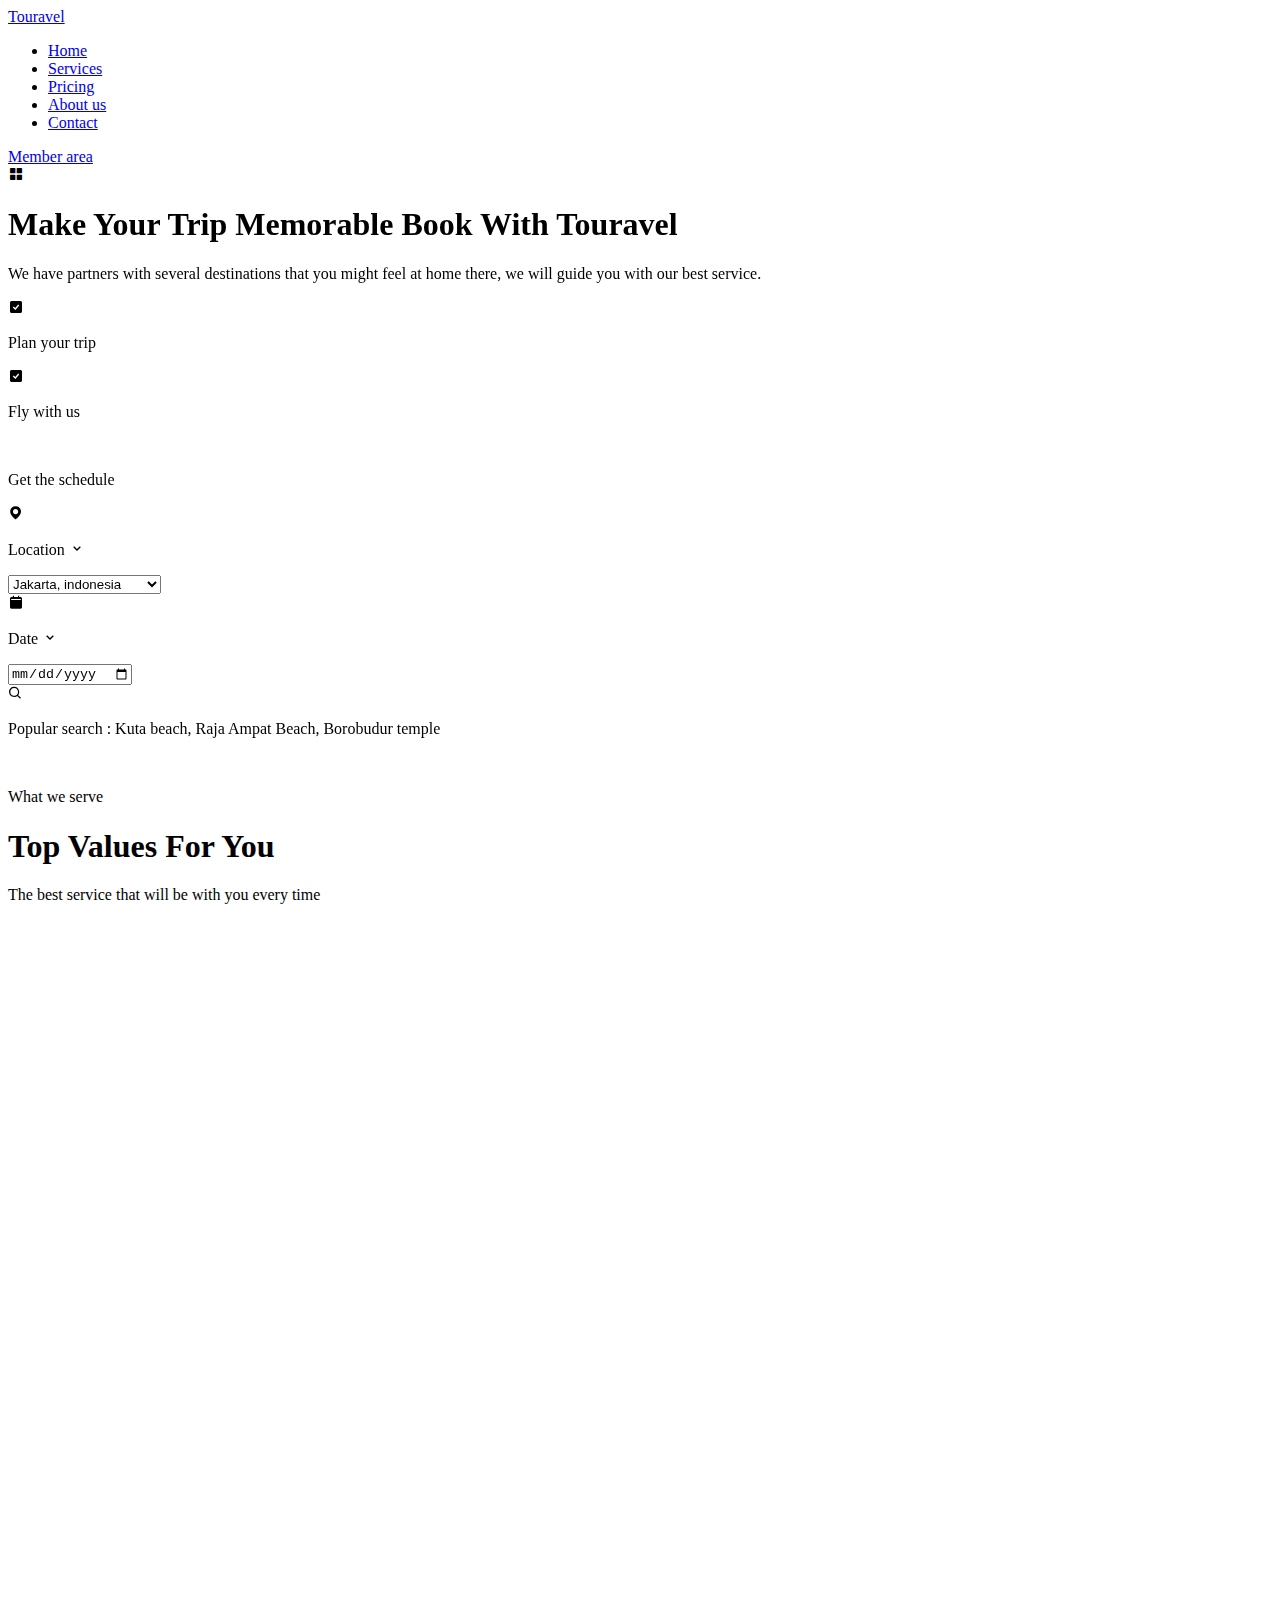
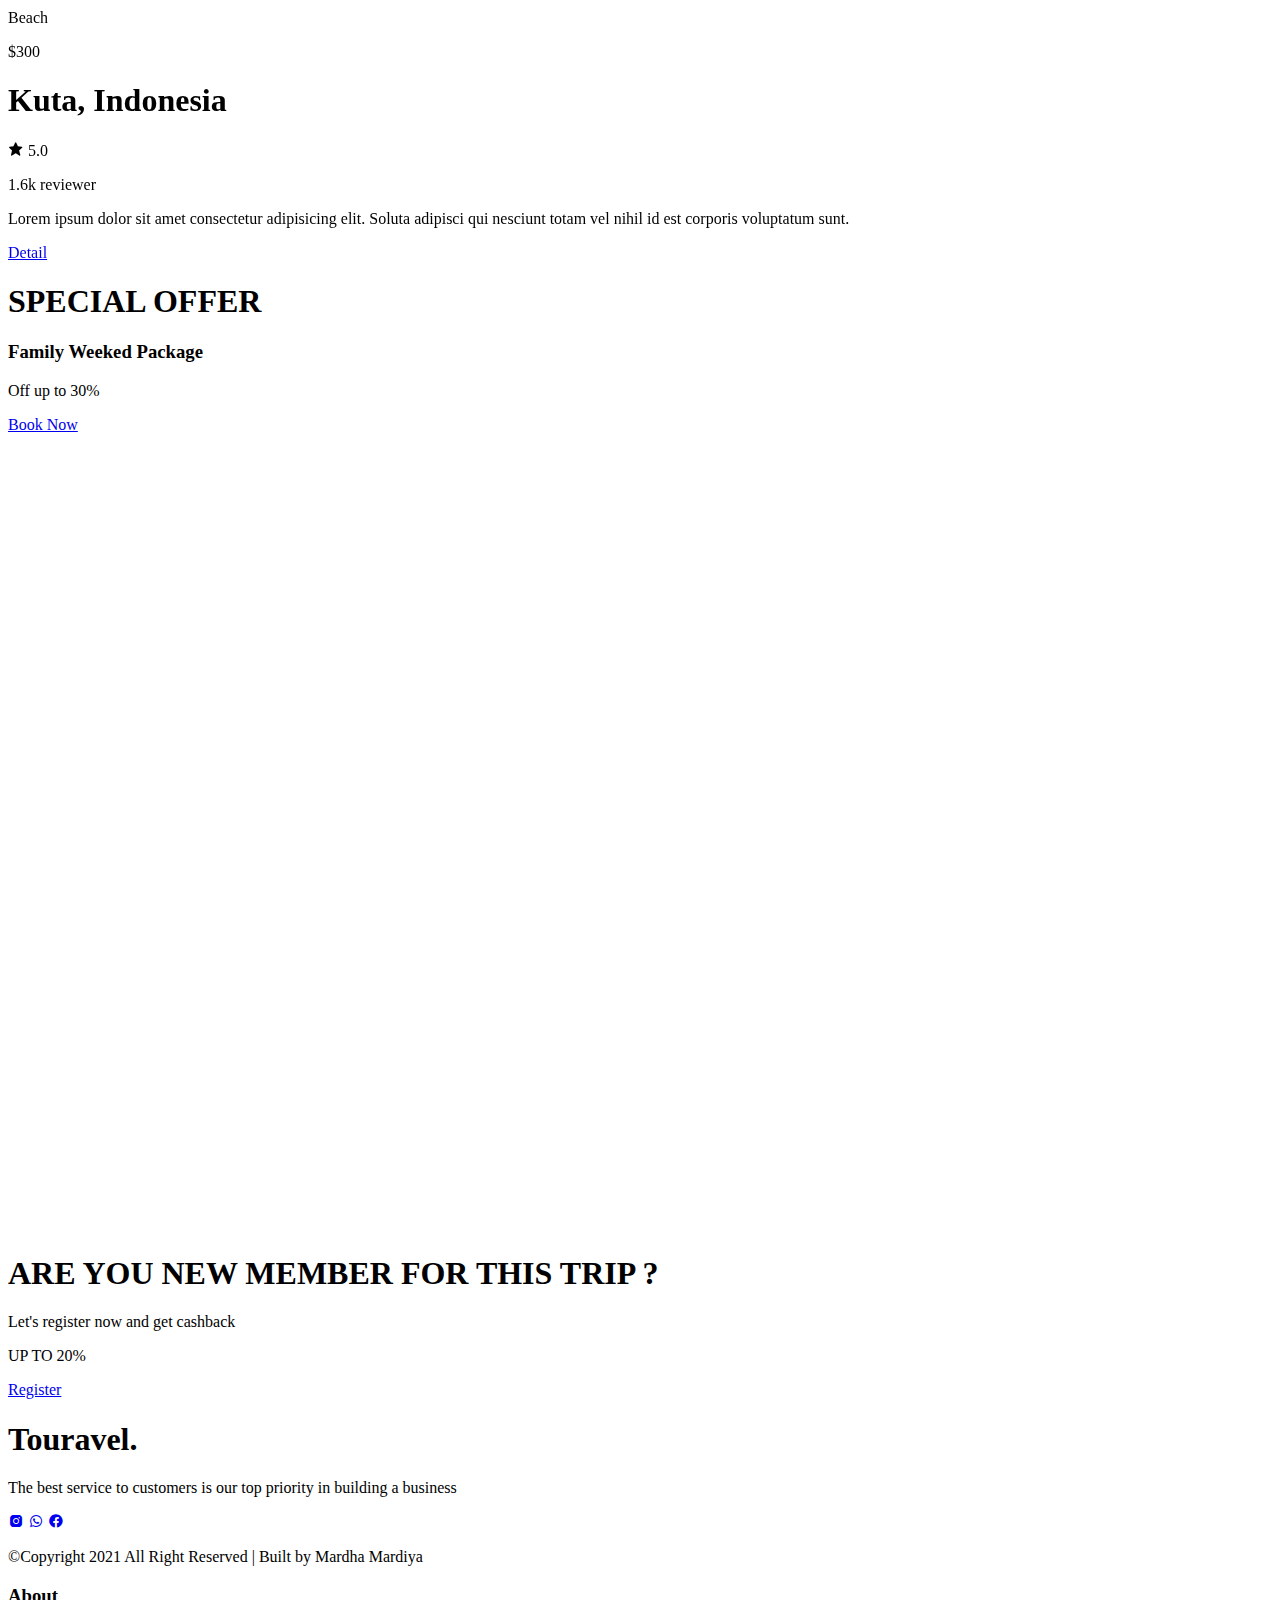
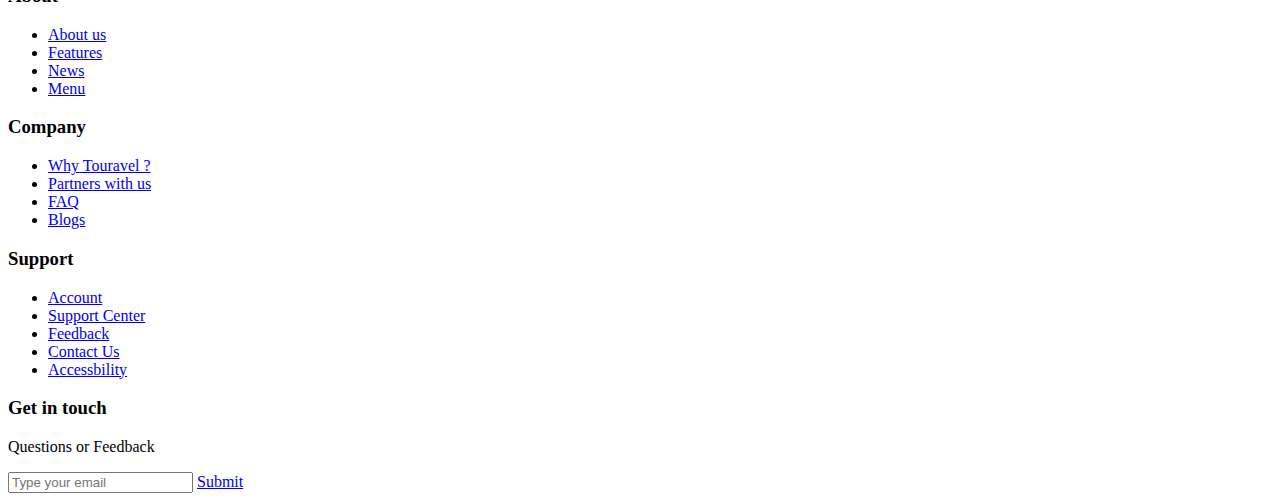
==== index.html @ 9b85c625 "Add files via upload" ====
<!DOCTYPE html>
<html lang="en">

<head>
    <meta charset="UTF-8">
    <meta http-equiv="X-UA-Compatible" content="IE=edge">
    <meta name="viewport" content="width=device-width, initial-scale=1.0">
    <link rel="stylesheet" href="assets/css/style.css">
    <link href='https://unpkg.com/boxicons@2.0.9/css/boxicons.min.css' rel='stylesheet'>
    <!-- Link Swiper's CSS -->
    <link rel="stylesheet" href="https://unpkg.com/swiper/swiper-bundle.min.css" />

    <!-- AOS -->
    <link rel="stylesheet" href="https://unpkg.com/aos@next/dist/aos.css" />

    <title>Travel- Slicing</title>
</head>

<body>
    <header>
        <nav class="navbar">
            <div class="container nav-wrapper">
                <a href="#" class="logo">Tour<span>avel</span></a>
                <div class="menu-wrapper">
                    <ul class="menu">
                        <li class="menu-item"><a href="#" class="menu-link active">Home</a></li>
                        <li class="menu-item"><a href="#services" class="menu-link">Services</a></li>
                        <li class="menu-item"><a href="#produk" class="menu-link">Pricing</a></li>
                        <li class="menu-item"><a href="#about" class="menu-link">About us</a></li>
                        <li class="menu-item"><a href="#contact" class="menu-link">Contact</a></li>
                    </ul>
                    <a href="#member" class="btn-member">Member area</a>
                </div>
                <div class="menu-toggle bx bxs-grid-alt">
                </div>
            </div>
        </nav>

        <section class="home" id="home">
            <div id="home">
            <div class="container home-wrapper">
                <div class="content-left" data-aos="fade-right">
                    <h1 class="heading">Make Your Trip Memorable Book With Tour<span>avel</span></h1>
                    <p class="subheading">We have partners with several destinations that you
                        might feel at home there, we will guide you with our best service.</p>
                    <div class="box-wrapper">
                        <div class="box">
                            <i class='bx bxs-check-square'></i>
                            <p>Plan your trip</p>
                        </div>
                        <div class="box">
                            <i class='bx bxs-check-square'></i>
                            <p>Fly with us</p>
                        </div>
                    </div>
                    <div class="form-panel">
                        <img src="assets/img/form.png" alt="">
                        <div class="title-form">
                            <p>Get the schedule</p>
                        </div>
                        <div class="form-location">
                            <i class='bx bxs-map loc'></i>
                            <div class="location">
                                <p>Location <i class='bx bx-chevron-down'></i></p>
                                <select>
                                    <option value="">Jakarta, indonesia</option>
                                    <option value="">Bali, indonesia</option>
                                    <option value="">Yogyakarta, indonesia</option>
                                </select>
                            </div>
                        </div>
                        <div class="form-date">
                            <i class='bx bxs-calendar-alt cal'></i>
                            <div class="date">
                                <p>Date <i class='bx bx-chevron-down'></i></p>
                                <input type="date">
                            </div>
                        </div>
                        <div class="btn-search">
                            <i class='bx bx-search'></i>
                        </div>
                    </div>
                    <p class="sugestion">Popular search : Kuta beach, Raja Ampat Beach, Borobudur temple</p>
                </div>
                <div class="content-right" data-aos="fade-left">
                    <div class="img-wrapper">
                        <img src="assets/img/hero-tavel.png" alt="">
                    </div>
                </div>
                </div>

            </div>
        </section>
    </header>

    <!-- Service Start -->
    <section class="service">
        <div id="services">
        <div class="container service-wrapper">
            <div class="row1">
                <p class="label-service">What we serve</p>
                <h1 class="heading-service">Top Values For You</h1>
                <p class="subheading-service">The best service that will be with you every time</p>
            </div>
            <div class="row2" data-aos="fade-up">
                <div class="box-service">
                    <i class='bx bx-globe'></i>
                    <h3>Lot of Choises</h3>
                    <p>Total of more than 450 destinations
                        in various countries in the world
                        become partners with us</p>

                    <div class="btn-learn">
                        <a href="#">Learn More</a>
                    </div>
                </div>
                <div class="box-service">
                    <i class='bx bxs-notepad'></i>
                    <h3>Tour Guide</h3>
                    <p>There are 3 guides for each
                        destination in the place you visit</p>

                    <div class="btn-learn">
                        <a href="#">Learn More</a>
                    </div>
                </div>
                <div class="box-service">
                    <i class='bx bxs-cart-add'></i>
                    <h3>Easy Booking</h3>
                    <p>We provide all services online
                        which can be accessed easily
                        through our website</p>

                    <div class="btn-learn">
                        <a href="#">Learn More</a>
                    </div>
                </div>
                <div class="box-service">
                    <i class='bx bxs-hotel'></i>
                    <h3>Luxury Hotel</h3>
                    <p>We also provide lodging near the
                        destination where you are visiting.</p>

                    <div class="btn-learn">
                        <a href="#">Learn More</a>
                    </div>
                </div>
            </div>
        </div>
        </div>
    </section>
    <!-- Service End -->

    <!-- Produk start -->
    <section class="produk">
        <div id="produk">
            <div class="container produk-wrapper">
                <div class="row1">
                    <div class="title-produk" data-aos="fade-right">
                        <p class="label-produk">TOP DESTINATION</p>
                        <h1 class="heading-produk">Explore Top Destination</h1>
                    </div>
                    <div class="toggle-slider" data-aos="fade-left">
                        <i class='bx bxs-chevron-left-circle'></i>
                        <i class='bx bxs-chevron-right-circle'></i>
                    </div>
                </div>
                <div class="row2">
                    <!-- Swiper -->
                    <div class="swiper mySwiper">
                        <div class="swiper-wrapper">
                            <div class="swiper-slide card-produk">
                                <img src="assets/img/produk.png" alt="">
                                <div class="detail-produk">
                                    <div class="kategori">
                                        <p class="label-kategori">Beach</p>

                                        <p class="price">$300</p>
                                    </div>
                                    <div class="title-card">
                                        <h1>Kuta, Indonesia</h1>
                                    </div>
                                    <div class="review">
                                        <div class="star">
                                            <i class='bx bxs-star'></i> 5.0
                                        </div>
                                        <p>1.6k reviewer</p>
                                    </div>
                                    <div class="body-card">
                                        <p>Lorem ipsum dolor sit amet consectetur adipisicing elit. Soluta adipisci qui
                                            nesciunt
                                            totam
                                            vel nihil id est corporis voluptatum sunt.</p>
                                    </div>
                                    <div class="btn-produk">
                                        <a href="#">Detail</a>
                                    </div>
                                </div>
                            </div>
                            <div class="swiper-slide card-produk">
                                <img src="assets/img/produk2.png" alt="">
                                <div class="detail-produk">
                                    <div class="kategori">
                                        <p class="label-kategori">Beach</p>

                                        <p class="price">$450</p>
                                    </div>
                                    <div class="title-card">
                                        <h1>Bangkok, Thailand</h1>
                                    </div>
                                    <div class="review">
                                        <div class="star">
                                            <i class='bx bxs-star'></i> 5.0
                                        </div>
                                        <p>1.9k reviewer</p>
                                    </div>
                                    <div class="body-card">
                                        <p>Lorem ipsum dolor sit amet consectetur adipisicing elit. Soluta adipisci qui
                                            nesciunt
                                            totam
                                            vel nihil id est corporis voluptatum sunt.</p>
                                    </div>
                                    <div class="btn-produk">
                                        <a href="#">Detail</a>
                                    </div>
                                </div>
                            </div>
                            <div class="swiper-slide card-produk">
                                <img src="assets/img/produk3.png" alt="">
                                <div class="detail-produk">
                                    <div class="kategori">
                                        <p class="label-kategori">Beach</p>

                                        <p class="price">$250</p>
                                    </div>
                                    <div class="title-card">
                                        <h1>Yogyakarta, Indonesia</h1>
                                    </div>
                                    <div class="review">
                                        <div class="star">
                                            <i class='bx bxs-star'></i> 5.0
                                        </div>
                                        <p>2.5k reviewer</p>
                                    </div>
                                    <div class="body-card">
                                        <p>Lorem ipsum dolor sit amet consectetur adipisicing elit. Soluta adipisci qui
                                            nesciunt
                                            totam
                                            vel nihil id est corporis voluptatum sunt.</p>
                                    </div>
                                    <div class="btn-produk">
                                        <a href="#">Detail</a>
                                    </div>
                                </div>
                            </div>
                            <div class="swiper-slide card-produk">
                                <img src="assets/img/produk4.png" alt="">
                                <div class="detail-produk">
                                    <div class="kategori">
                                        <p class="label-kategori">Beach</p>

                                        <p class="price">$500</p>
                                    </div>
                                    <div class="title-card">
                                        <h1>Jerman, Swiss</h1>
                                    </div>
                                    <div class="review">
                                        <div class="star">
                                            <i class='bx bxs-star'></i> 5.0
                                        </div>
                                        <p>3.2k reviewer</p>
                                    </div>
                                    <div class="body-card">
                                        <p>Lorem ipsum dolor sit amet consectetur adipisicing elit. Soluta adipisci qui
                                            nesciunt
                                            totam
                                            vel nihil id est corporis voluptatum sunt.</p>
                                    </div>
                                    <div class="btn-produk">
                                        <a href="#">Detail</a>
                                    </div>
                                </div>
                            </div>
                            <div class="swiper-slide card-produk">
                                <img src="assets/img/produk5.png" alt="">
                                <div class="detail-produk">
                                    <div class="kategori">
                                        <p class="label-kategori">Beach</p>

                                        <p class="price">$650</p>
                                    </div>
                                    <div class="title-card">
                                        <h1>Capadocia, Turkey</h1>
                                    </div>
                                    <div class="review">
                                        <div class="star">
                                            <i class='bx bxs-star'></i> 5.0
                                        </div>
                                        <p>5.4k reviewer</p>
                                    </div>
                                    <div class="body-card">
                                        <p>Lorem ipsum dolor sit amet consectetur adipisicing elit. Soluta adipisci qui
                                            nesciunt
                                            totam
                                            vel nihil id est corporis voluptatum sunt.</p>
                                    </div>
                                    <div class="btn-produk">
                                        <a href="#">Detail</a>
                                    </div>
                                </div>
                            </div>
                            <div class="swiper-slide card-produk">
                                <img src="assets/img/produk6.png" alt="">
                                <div class="detail-produk">
                                    <div class="kategori">
                                        <p class="label-kategori">Beach</p>

                                        <p class="price">$300</p>
                                    </div>
                                    <div class="title-card">
                                        <h1>Las Vegas, America</h1>
                                    </div>
                                    <div class="review">
                                        <div class="star">
                                            <i class='bx bxs-star'></i> 5.0
                                        </div>
                                        <p>3.9k reviewer</p>
                                    </div>
                                    <div class="body-card">
                                        <p>Lorem ipsum dolor sit amet consectetur adipisicing elit. Soluta adipisci qui
                                            nesciunt
                                            totam
                                            vel nihil id est corporis voluptatum sunt.</p>
                                    </div>
                                    <div class="btn-produk">
                                        <a href="#">Detail</a>
                                    </div>
                                </div>
                            </div>
                            <div class="swiper-slide card-produk">
                                <img src="assets/img/produk7.png" alt="">
                                <div class="detail-produk">
                                    <div class="kategori">
                                        <p class="label-kategori">Beach</p>

                                        <p class="price">$900</p>
                                    </div>
                                    <div class="title-card">
                                        <h1>Seoul, South korea</h1>
                                    </div>
                                    <div class="review">
                                        <div class="star">
                                            <i class='bx bxs-star'></i> 5.0
                                        </div>
                                        <p>8.6k reviewer</p>
                                    </div>
                                    <div class="body-card">
                                        <p>Lorem ipsum dolor sit amet consectetur adipisicing elit. Soluta adipisci qui
                                            nesciunt
                                            totam
                                            vel nihil id est corporis voluptatum sunt.</p>
                                    </div>
                                    <div class="btn-produk">
                                        <a href="#">Detail</a>
                                    </div>
                                </div>
                            </div>
                        </div>
                    </div>
                </div>
            </div>
        </div>
    </section>
    <!-- Produk end -->

    <div class="banner1 container">
        <div class="content">
            <h1 class="heading">SPECIAL OFFER</h1>
            <h3>Family Weeked Package</h3>
            <p>Off up to 30%</p>
        </div>
        <div class="btn-book">
            <a href="#">Book Now</a>
        </div>
    </div>

    <!-- Statistk start -->
    <section class="statistik">
        <div id="about">
            <div class="container statistik-wrapper">
                <div class="content-img" data-aos="fade-right">
                    <img src="assets/img/statistik.png" alt="">
                </div>
                <div class="content-statis" data-aos="fade-left">
                    <p class="label-statis">OUR PERFORMANCE</p>
                    <h1 class="heading-statis">Most people are satisfied
                        with our service</h1>
                    <p class="subheading-statis">We always provide the best service to customers,
                        we will direct you from ordering tickets to the journey</p>

                    <div class="angka-wrapper">
                        <div class="box-angka">
                            <h1>20</h1>
                            <p>Years
                                Experience</p>
                        </div>
                        <div class="box-angka">
                            <h1>300++</h1>
                            <p>Destination
                                Collaboration</p>
                        </div>
                        <div class="box-angka">
                            <h1>2k++</h1>
                            <p>Customers
                                Happy</p>
                        </div>
                    </div>
                </div>
            </div>
        </div>
    </section>
    <!-- statistik end -->

    <!-- TESTI START -->
    <section class="testi">
        <div class="container testi-wrapper">
            <div class="col-heading" data-aos="fade-right">
                <p class="label-testi">WHAT THEY SAID ?</p>
                <h1 class="heading-testi">What customers say
                    about their experience with us</h1>
                <p class="subheading-testi">They say what they feel, most of them say they are very satisfied,
                    especially satisfied because they are always guided and directed
                    to between destinations so that they are not confused, and
                    also the provision of comfortable lodging does not have
                    to pay a lot to get it all</p>
            </div>
            <div class="col-slider-testi" data-aos="fade-left">
                <!-- Swiper -->
                <div class="swiper mySwiperTesti">
                    <div class="swiper-wrapper">
                        <div class="swiper-slide card-testi">
                            <img src="assets/img/testi.png" alt="">
                            <div class="text-testi">
                                <i class='bx bxs-quote-left'></i>
                                <p>I am very helpful with this trouravel, because we
                                    can easily get it all without having to prepare
                                    it from afar, and also the price is affordable,
                                    highly recommended.</p>
                                <i class='bx bxs-quote-right'></i>
                            </div>
                            <p class="username">by tinyleopard720</p>
                            <p class="status">Traveller</p>
                        </div>
                        <div class="swiper-slide card-testi">
                            <img src="assets/img/testi2.png" alt="">
                            <div class="text-testi">
                                <i class='bx bxs-quote-left'></i>
                                <p>I am very helpful with this trouravel, because we
                                    can easily get it all without having to prepare
                                    it from afar, and also the price is affordable,
                                    highly recommended.</p>
                                <i class='bx bxs-quote-right'></i>
                            </div>
                            <p class="username">by tinyleopard720</p>
                            <p class="status">Traveller</p>
                        </div>
                        <div class="swiper-slide card-testi">
                            <img src="assets/img/testi3.png" alt="">
                            <div class="text-testi">
                                <i class='bx bxs-quote-left'></i>
                                <p>I am very helpful with this trouravel, because we
                                    can easily get it all without having to prepare
                                    it from afar, and also the price is affordable,
                                    highly recommended.</p>
                                <i class='bx bxs-quote-right'></i>
                            </div>
                            <p class="username">by tinyleopard720</p>
                            <p class="status">Traveller</p>
                        </div>
                        <div class="swiper-slide card-testi">
                            <img src="assets/img/testi4.png" alt="">
                            <div class="text-testi">
                                <i class='bx bxs-quote-left'></i>
                                <p>I am very helpful with this trouravel, because we
                                    can easily get it all without having to prepare
                                    it from afar, and also the price is affordable,
                                    highly recommended.</p>
                                <i class='bx bxs-quote-right'></i>
                            </div>
                            <p class="username">by tinyleopard720</p>
                            <p class="status">Traveller</p>
                        </div>
                        <div class="swiper-slide card-testi">
                            <img src="assets/img/testi5.png" alt="">
                            <div class="text-testi">
                                <i class='bx bxs-quote-left'></i>
                                <p>I am very helpful with this trouravel, because we
                                    can easily get it all without having to prepare
                                    it from afar, and also the price is affordable,
                                    highly recommended.</p>
                                <i class='bx bxs-quote-right'></i>
                            </div>
                            <p class="username">by tinyleopard720</p>
                            <p class="status">Traveller</p>
                        </div>
                        <div class="swiper-slide card-testi">
                            <img src="assets/img/testi6.png" alt="">
                            <div class="text-testi">
                                <i class='bx bxs-quote-left'></i>
                                <p>I am very helpful with this trouravel, because we
                                    can easily get it all without having to prepare
                                    it from afar, and also the price is affordable,
                                    highly recommended.</p>
                                <i class='bx bxs-quote-right'></i>
                            </div>
                            <p class="username">by tinyleopard720</p>
                            <p class="status">Traveller</p>
                        </div>
                    </div>
                    <div class="swiper-pagination"></div>
                </div>
            </div>
        </div>
    </section>
    <!-- TESTI END -->

    <!-- Banner2 -->
    <section class="banner2">
        <div id="member">
            <div class="container banner2-wrapper">
                <div class="content-banner2">
                    <h1 class="heading">ARE YOU NEW MEMBER FOR THIS TRIP ? </h1>
                    <p class="subheading">Let's register now and get cashback</p>

                    <p class="disc">UP TO 20%</p>
                </div>
                <div class="btn-banner2">
                    <a href="#" class="btn-regis">Register</a>
                </div>
            </div>
        </div>
    </section>

    <!-- Footer -->
    <footer class="footer" id="footer">
        <div id="contact">
            <div class="container footer-wrapper">
                <div class="col-1-footer">
                    <h1 class="logo-footer">Tour<span>avel.</span></h1>
                    <p class="subheading-footer">The best service to customers is
                        our top priority in building a business</p>
                    <div class="sosmed-icon">
                        <a href="#"><i class='bx bxl-instagram-alt'></i></a>
                        <a href="#"><i class='bx bxl-whatsapp'></i></a>
                        <a href="#"><i class='bx bxl-facebook-circle'></i></a>
                    </div>
                    <p class="copy">&copy;Copyright 2021 All Right Reserved | Built by Mardha Mardiya</p>
                </div>
                <div class="col-2-footer">
                    <h3>About</h3>
                    <ul>
                        <li><a href="#">About us</a></li>
                        <li><a href="#">Features</a></li>
                        <li><a href="#">News</a></li>
                        <li><a href="#">Menu</a></li>
                    </ul>
                </div>
                <div class="col-3-footer">
                    <h3>Company</h3>
                    <ul>
                        <li><a href="#">Why Touravel ?</a></li>
                        <li><a href="#">Partners with us</a></li>
                        <li><a href="#">FAQ</a></li>
                        <li><a href="#">Blogs</a></li>
                    </ul>
                </div>
                <div class="col-4-footer">
                    <h3>Support</h3>
                    <ul>
                        <li><a href="#">Account</a></li>
                        <li><a href="#">Support Center</a></li>
                        <li><a href="#">Feedback</a></li>
                        <li><a href="#">Contact Us</a></li>
                        <li><a href="#">Accessbility</a></li>
                    </ul>
                </div>
                <div class="col-5-footer">
                    <h3>Get in touch</h3>
                    <p>Questions or Feedback</p>
                    <div class="form-input">
                        <input type="text" placeholder="Type your email">
                        <a href="#" class="btn-footer">Submit</a>
                    </div>
                </div>
            </div>
        </div>
    </footer>

    <!-- AOS -->
    <script src="https://unpkg.com/aos@next/dist/aos.js"></script>
    <script>
        AOS.init({
            duration: 3000
        });
    </script>

    <!-- Swiper JS -->
    <script src="https://unpkg.com/swiper/swiper-bundle.min.js"></script>
    <script src="assets/js/main.js"></script>
</body>

</html>
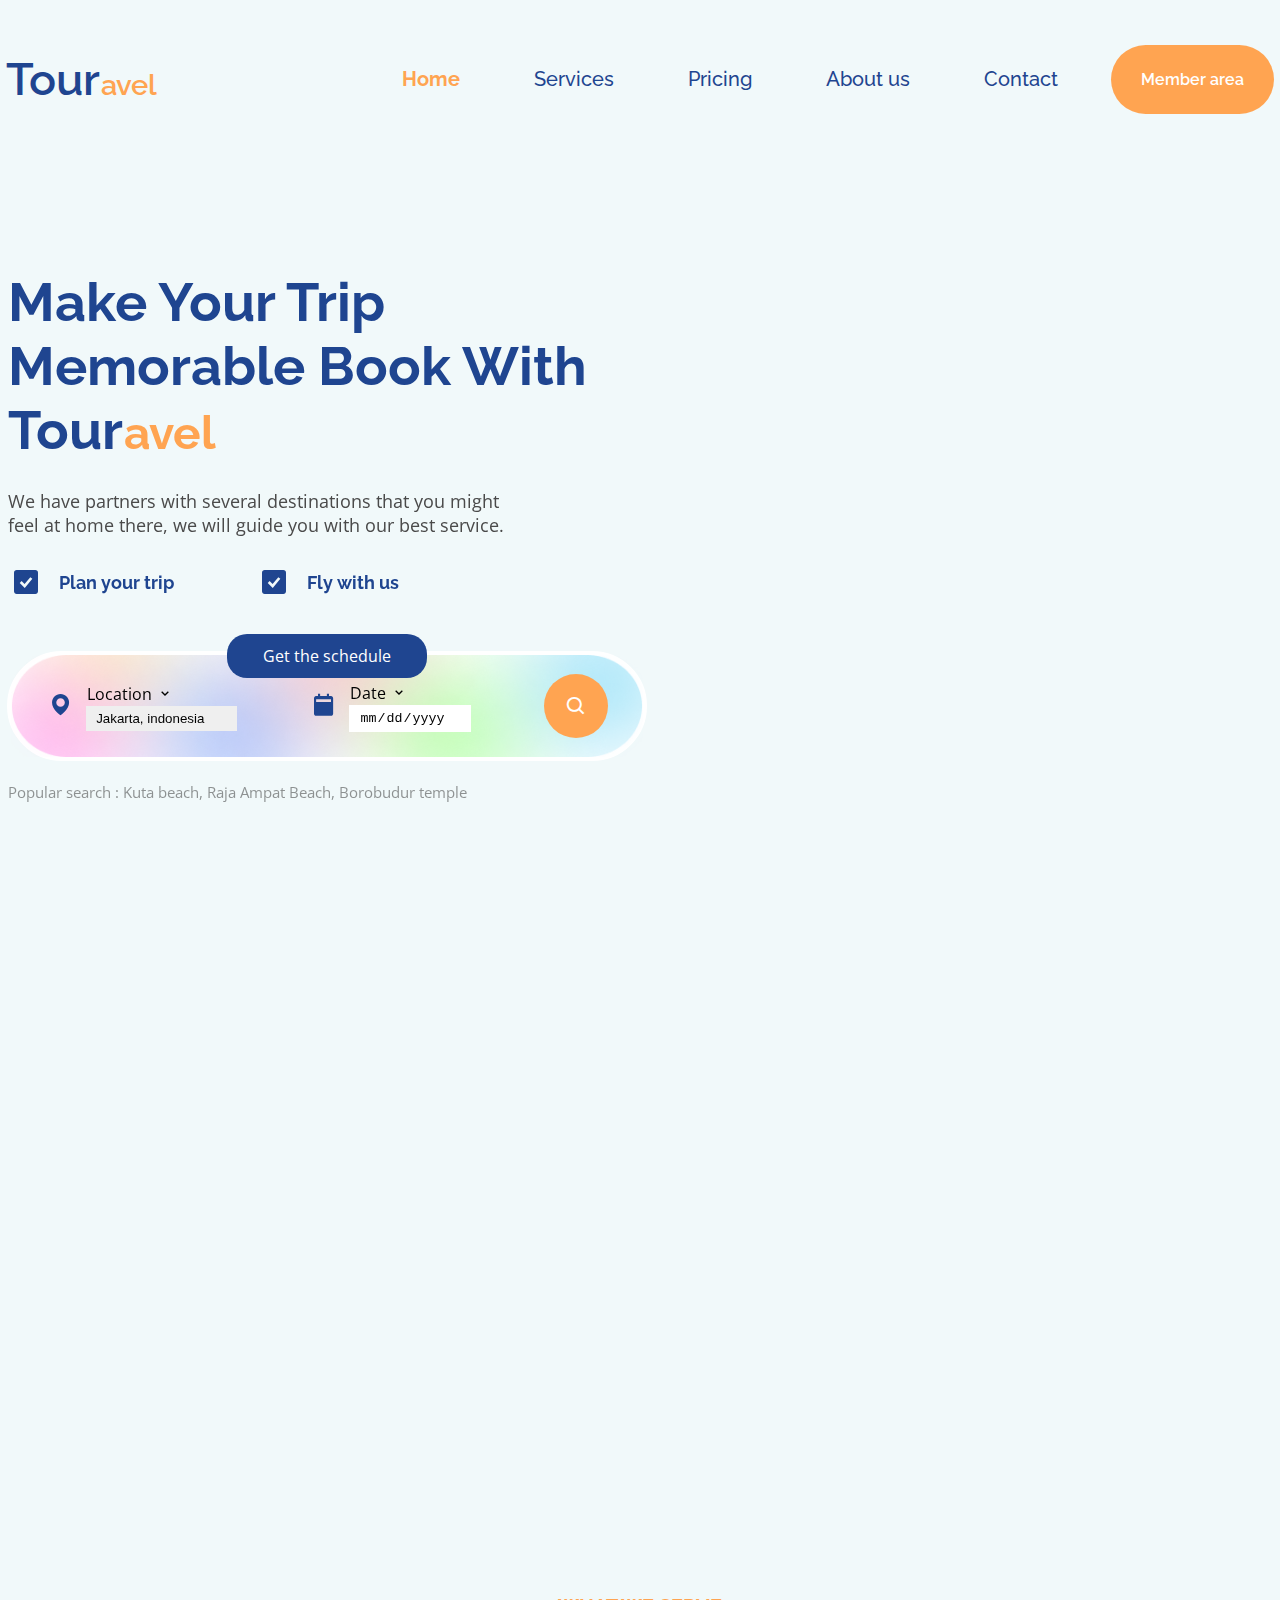
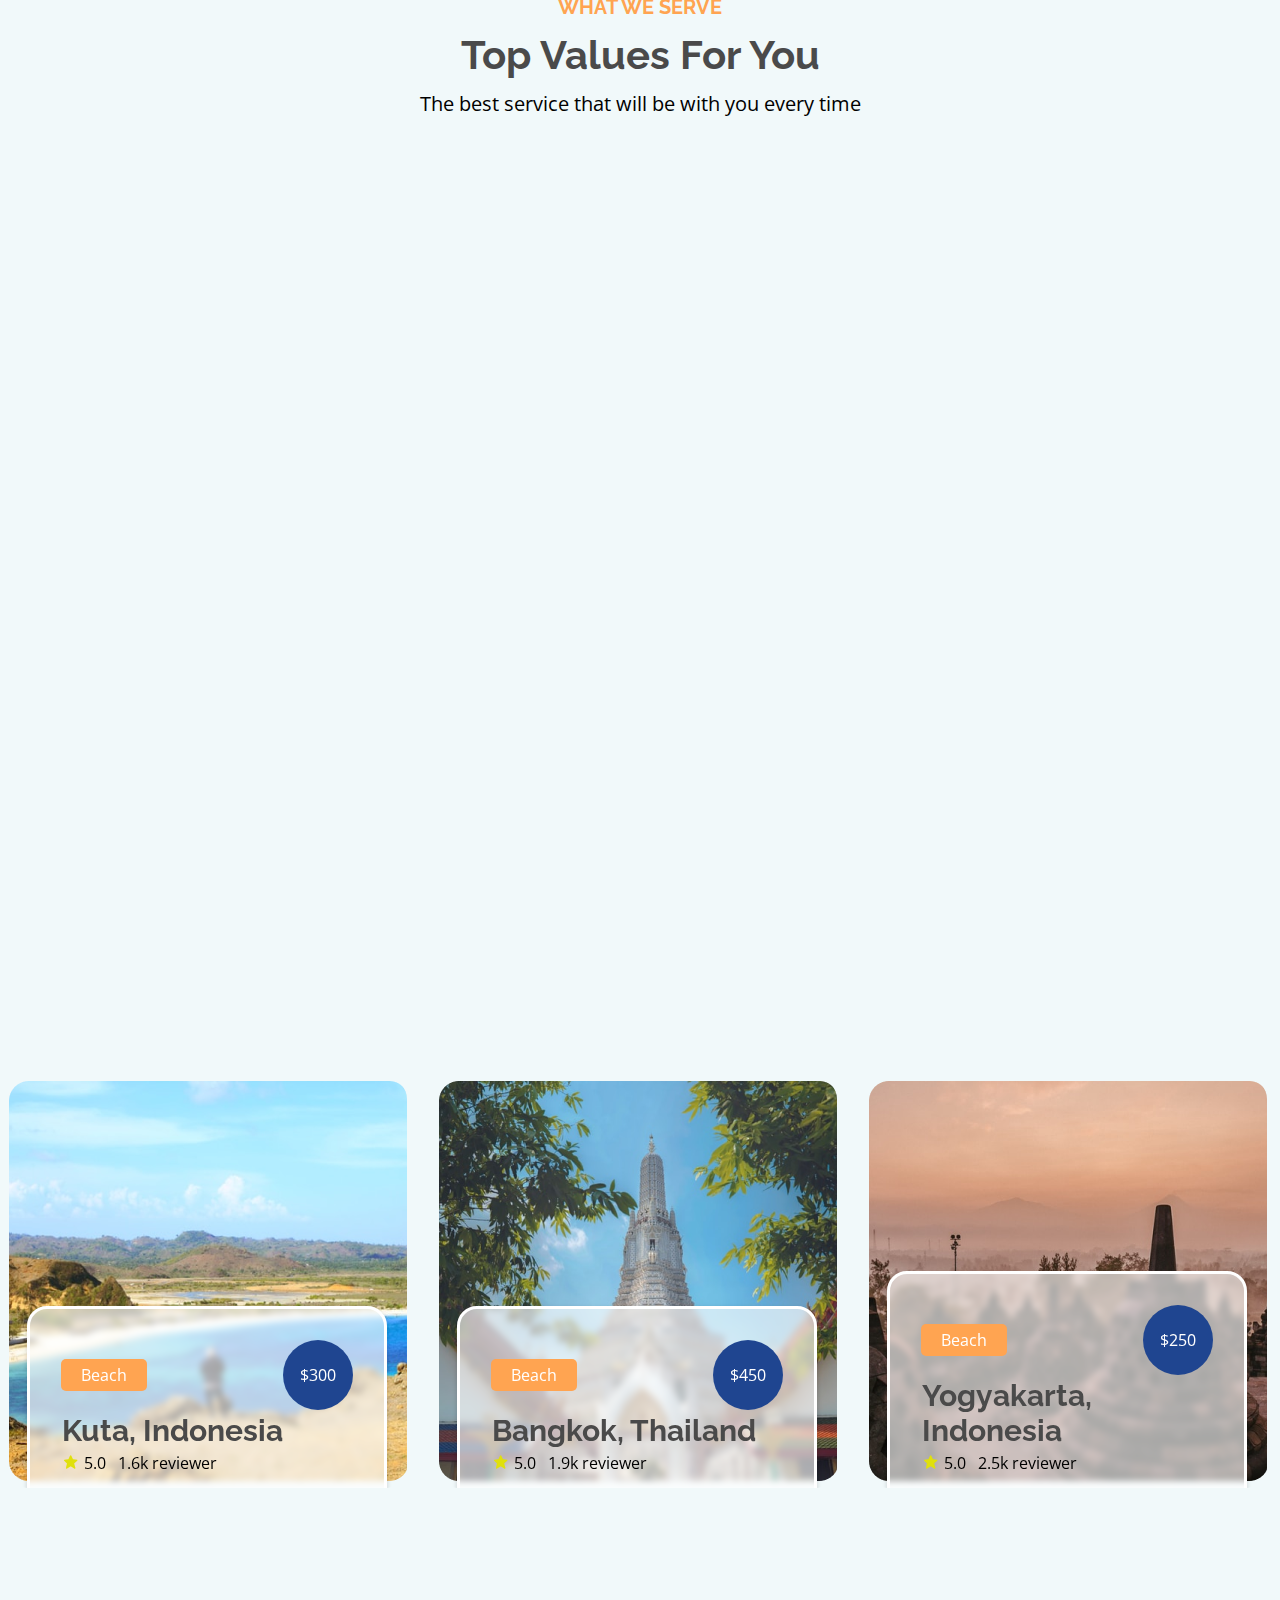
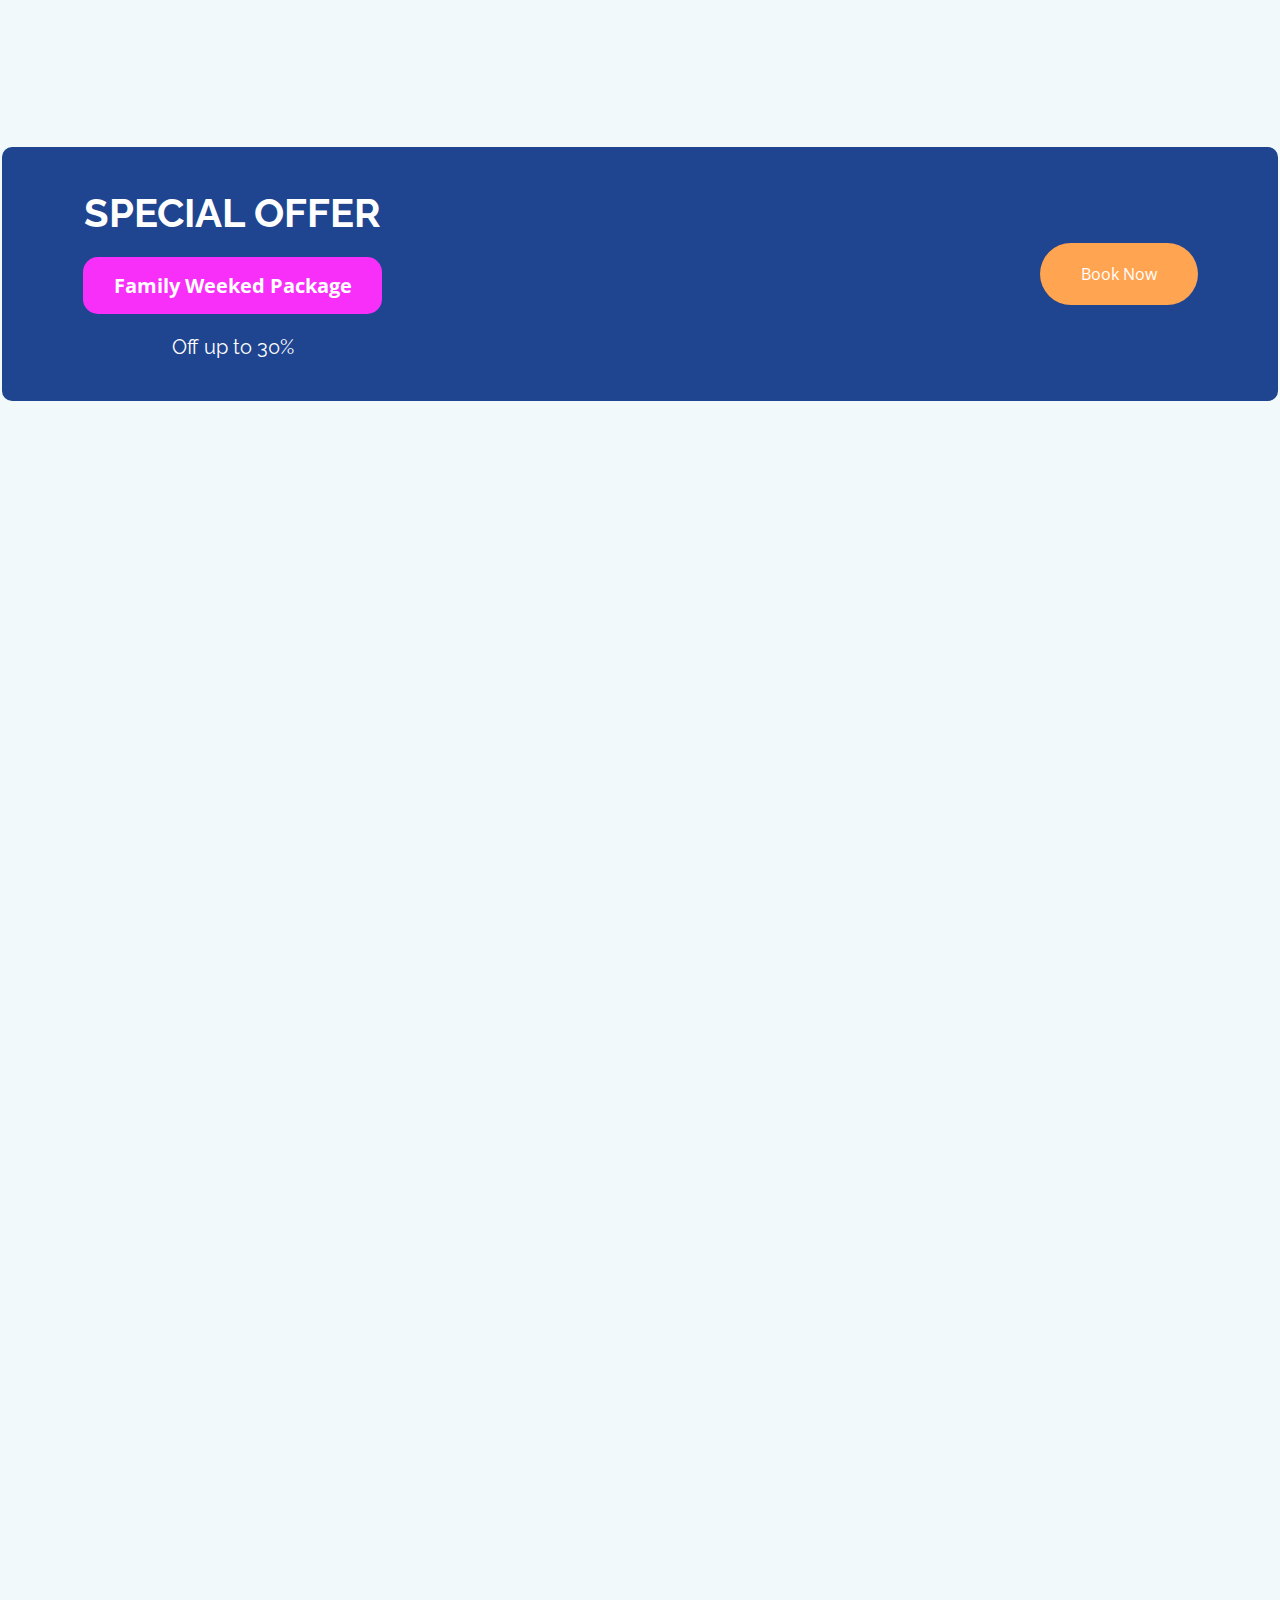
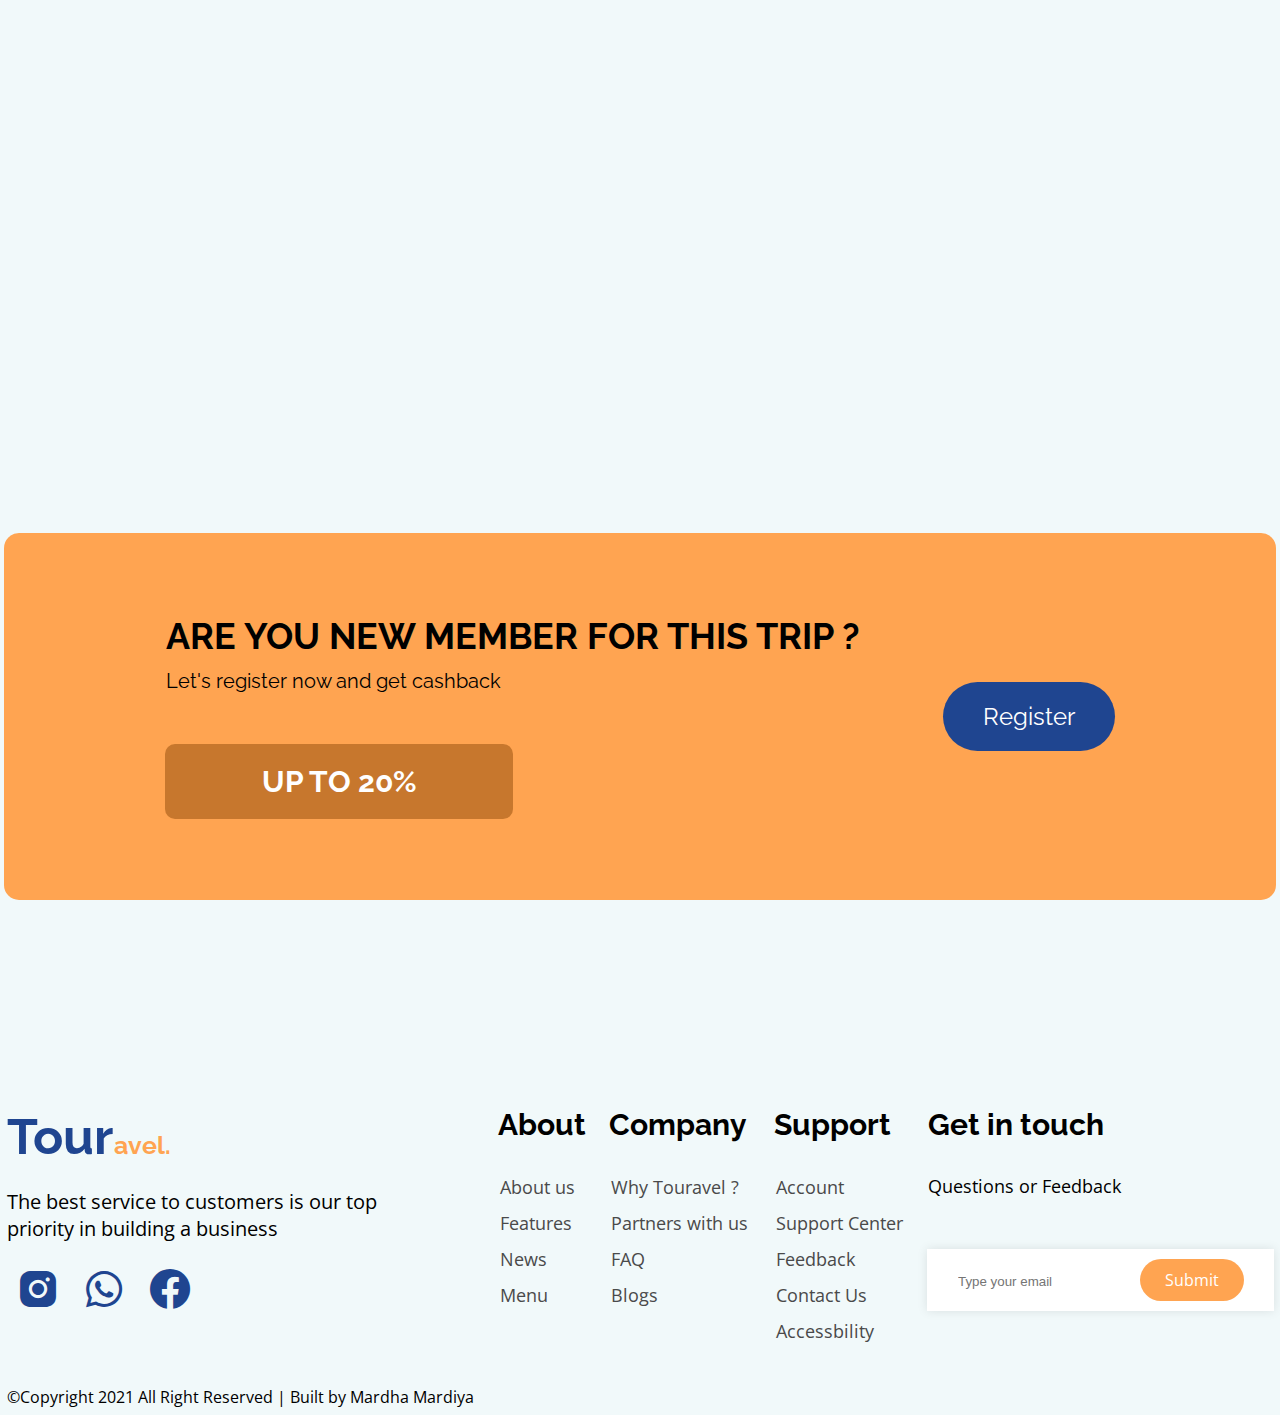
==== commit c339d9a0: "Update index.html" ====
--- a/index.html
+++ b/index.html
@@ -338,7 +338,7 @@
                                 </div>
                             </div>
                             <div class="swiper-slide card-produk">
-                                <img src="assets/img/produk7.png" alt="">
+                                <img src="assets/img/poduk7.png" alt="">
                                 <div class="detail-produk">
                                     <div class="kategori">
                                         <p class="label-kategori">Beach</p>
@@ -609,4 +609,4 @@
     <script src="assets/js/main.js"></script>
 </body>
 
-</html>+</html>
--- a/assets/css/style.css
+++ b/assets/css/style.css
@@ -0,0 +1,845 @@
+@import url('https://fonts.googleapis.com/css2?family=Open+Sans&family=Raleway:wght@500;600;700&display=swap');
+
+:root{
+    --main-color : #1F4590;
+    --second-color : #FFA451;
+    --body-color : #f1f9fa;
+
+    --main-font: 'Open Sans', sans-serif;
+    --heading-font : 'Raleway', sans-serif;
+}
+
+html {
+    scroll-behavior: smooth;
+}
+
+body{
+    background-color: var(--body-color);
+    font-family: var(--main-font);
+}
+
+*{
+    margin: 0;
+    padding: 1px;
+    box-sizing: border-box;
+    list-style: none;
+    text-decoration: none;
+}
+
+section{
+    margin-top: 200px;
+}
+
+.container{
+    max-width: 1500px;
+}
+
+
+.navbar .nav-wrapper{
+    position: relative;
+    margin: auto;
+    display: flex;
+    justify-content: space-between;
+    align-items: center;
+    height: 150px;
+}
+.nav-wrapper .menu-toggle{
+    display: none;
+}
+.nav-wrapper .logo{
+    font-size: 2.8rem;
+    font-family: var(--heading-font);
+    font-weight: 600;
+    color: var(--main-color);
+}
+.nav-wrapper .logo span{
+    font-size: 1.8rem;
+    color: var(--second-color);
+}
+.nav-wrapper .menu-wrapper{
+    display: flex;
+    gap: 50px;
+}
+.nav-wrapper .menu-wrapper .menu{
+    display: flex;
+    align-items: center;
+    gap: 70px;
+}
+.menu-wrapper .menu .menu-link{
+    font-size: 1.25rem;
+    color: var(--main-color);
+    font-family: var(--heading-font);
+    font-weight: 500;
+}
+.menu-wrapper .menu .menu-link.active{
+    font-weight: 700;
+    color: var(--second-color);
+}
+.menu-wrapper .btn-member{
+    font-family: var(--heading-font);
+    color: #fff;
+    font-weight: 600;
+    background-color: var(--second-color);
+    padding: 25px 30px;
+    border-radius: 50px;
+}
+
+/* Home Start */
+.home{
+    margin-top: 110px;
+}
+.home .home-wrapper{
+    margin: auto;
+    display: flex;
+    justify-content: space-between;
+    flex-wrap: wrap;
+   
+}
+.home-wrapper .heading{
+    font-size: 3.4rem;
+    font-family: var(--heading-font);
+    font-weight: 700;
+    color: var(--main-color);
+}
+.home-wrapper .heading span{
+    font-size: 2.9rem;
+    color: var(--second-color);
+}
+.home-wrapper .subheading{
+    font-size: 1.125rem;
+    color: #4a4a4a;
+    max-width: 500px;
+    margin: 25px 0;
+}
+.home-wrapper .box-wrapper{
+    display: flex;
+    gap: 80px;
+}
+.home-wrapper .box-wrapper .box{
+    display: flex;
+    align-items: center;
+    gap: 15px;
+}
+.box-wrapper .box i{
+    font-size: 2rem;
+    color: var(--main-color);
+}
+.box-wrapper .box p{
+    font-size: 1.125rem;
+    font-family: var(--heading-font);
+    font-weight: 700;
+    color: var(--main-color);
+}
+
+.content-left .form-panel{
+    position: relative;
+    width: 640px;
+    height: 110px;
+    background-color: rgb(255, 255, 255);
+    border-radius: 70px;
+    margin-top: 50px;
+    border: 3px solid #fff;
+    display:flex;
+    align-items: center;
+    justify-content: space-around;
+    flex-wrap: wrap;
+}
+
+.form-panel img{
+    position: absolute;
+    width: 100%;
+    height: 100%;
+}
+.form-panel .title-form{
+    position: absolute;
+    top: -20px;
+    left: 50%;
+    transform: translateX(-50%);
+    background-color: var(--main-color);
+    color: #fff;
+    width: 200px;
+    text-align: center;
+    border-radius: 20px;
+    padding: 10px 0;
+
+}
+.form-panel .form-location, .form-date{
+    position: relative;
+    display: flex;
+    gap: 10px;
+    align-items: center;
+}
+.form-panel .form-location .loc, .form-date .cal{
+ font-size: 1.6rem;
+ color: var(--main-color);
+}
+
+.form-location select{
+    border: none;
+    appearance: none;
+    padding: 5px 10px;
+}
+
+.form-date input{
+    border: none;
+    padding: 5px 10px;
+    
+}
+ .form-date  input::-webkit-inner-spin-button,
+ .form-date  input::-webkit-calendar-picker-indicator {
+    background: transparent;
+    bottom: 0;
+    color: transparent;
+    cursor: pointer;
+    height: 100%;
+    left: -25px;
+    position: absolute;
+    right: 0;
+    top: 0;
+    width: 100%;
+   
+}
+
+.form-panel .btn-search{
+    position: relative;
+    background-color: var(--second-color);
+    padding: 20px;
+    border-radius: 50px;
+    color: #fff;
+    display: flex;
+    justify-content: center;
+    align-items: center;
+}
+
+.form-panel .btn-search i{
+    font-size: 1.4rem;
+}
+.content-left .sugestion{
+    font-size: 15px;
+    margin-top: 20px;
+    color: rgba(31, 31, 31, 0.479);
+}
+
+.content-right .img-wrapper{
+    max-width: 800px;
+}
+.content-right .img-wrapper img{
+    width: 100%;
+}
+
+
+
+.home-wrapper .content-left{
+    flex: 0 0 50%;
+}
+.home-wrapper .content-right{
+    flex: 0 0 50%;
+}
+
+/* HOme End */
+
+/* service start */
+.service {
+    padding: 50px;
+}
+.service .service-wrapper{
+    margin: auto;
+}
+.service-wrapper .row1{
+    text-align: center;
+}
+.service-wrapper .label-service{
+    font-size: 20px;
+    font-family: var(--heading-font);
+    font-weight: 700;
+    text-transform: uppercase;
+    color: var(--second-color);
+}
+.service-wrapper .heading-service{
+    font-size: 40px;
+    font-family: var(--heading-font);
+    font-weight: 700;
+    color: #4a4a4a;
+    margin: 10px 0;
+}
+.service-wrapper .subheading-service{
+    font-size: 20px;
+   
+}
+.service-wrapper .row2{
+    margin-top: 50px;
+    background-color: var(--main-color);
+    color: #fff;
+    display: flex;
+    justify-content: center;
+    flex-wrap: wrap;
+    gap: 20px;
+    border-radius: 50px 50px 0 0;
+}
+.row2 .box-service{
+    position: relative;
+    max-width: 300px;
+    text-align: center;
+    padding: 30px;
+}
+.box-service i{
+    font-size: 2.5rem;
+}
+.box-service h3{
+    font-size: 20px;
+    margin-top: 10px;
+}
+.box-service .btn-learn{
+    position: absolute;
+    bottom: 0;
+    left: 0;
+    width: 100%;
+    height: 120%;
+    background-color: rgb(255, 166, 0);
+    display: flex;
+    justify-content: center;
+    align-items: center;
+    border-radius: 50px 50px 0 0;
+    clip-path: polygon(0 100%, 100% 100%, 100% 100%, 0% 100%);
+    transition: .4s ease-in-out;
+}
+.box-service:hover .btn-learn{
+    clip-path: polygon(0 100%, 100% 100%, 100% 0, 0 0);
+    transition: .4s ease-in-out;
+}
+.btn-learn a{
+    color: #fff;
+}
+
+/* service end */
+
+/* produk start */
+.produk .produk-wrapper{
+    margin: auto;
+}
+.produk-wrapper .row1{
+   display: flex;
+   justify-content: space-between;
+   align-items: center;
+}
+.row1 .label-produk{
+    font-size: 20px;
+    font-family: var(--heading-font);
+    font-weight: 700;
+    color: var(--second-color);
+}
+.row1 .heading-produk{
+    font-size: 40px;
+    font-weight: 700;
+    font-family: var(--heading-font);
+    color: #4a4a4a;
+    margin-top: 10px;
+}
+.row1 .toggle-slider i{
+    font-size: 2.5rem;
+    color: var(--main-color);
+    cursor: pointer;
+}
+.produk-wrapper .row2{
+    margin-top: 100px;
+    margin-bottom: 50px;
+}
+.produk-wrapper .card-produk{
+    position: relative;
+    width: 400px;
+    border-radius: 20px;
+    overflow-y: hidden;
+}
+.row2 .detail-produk{
+    background-color: rgba(255, 255, 255, 0.637);
+    position: absolute;
+    bottom: -50%;
+    left: 50%;
+    transform: translateX(-50%);
+    width: 90%;
+    padding: 30px;
+    border-radius: 20px;
+    border: 3px solid #fff;
+    backdrop-filter: blur(3px);
+    box-shadow: 0 2px 5px rgba(0, 0, 0, 0.171);
+    transition: .5s ease-in-out;
+}
+.card-produk:hover .detail-produk{
+    bottom: 0;
+    transition: .5s ease-in-out;
+}
+.detail-produk .kategori{
+    display: flex;
+    justify-content: space-between;
+    align-items: center;
+}
+.kategori .label-kategori{
+    padding: 5px 20px;
+    background-color: var(--second-color);
+    color: #fff;
+    border-radius: 5px;
+}
+.kategori .price{
+    background-color: var(--main-color);
+    color: #fff;
+    width: 70px;
+    height: 70px;
+    border-radius: 50%;
+    display: flex;
+    justify-content: center;
+    align-items: center;
+}
+.detail-produk .title-card h1{
+    font-size: 30px;
+    font-size: 600;
+    font-family: var(--heading-font);
+    color: #4a4a4a;
+}
+.detail-produk .review{
+    display: flex;
+    gap: 10px;
+}
+.review i{
+    color: rgb(224, 224, 12);
+}
+
+.detail-produk .body-card{
+    margin: 25px 0;
+}
+.detail-produk .btn-produk{
+    background-color: var(--second-color);
+    width: 50%;
+    margin: auto;
+    text-align: center;
+    padding: 10px 0;
+    border-radius: 50px;
+}
+.btn-produk a{
+    color: #fff;
+}
+/* produk end */
+
+/* Banner 1 start*/
+.banner1{
+    color: #fff;
+    margin: 200px auto;
+    background-color: var(--main-color);
+    display: flex;
+    justify-content: space-between;
+    align-items: center;
+    flex-wrap: wrap;
+    padding: 40px 80px;
+    border-radius: 10px;
+}
+.banner1 .heading{
+    font-family: var(--heading-font);
+    font-size: 40px;
+
+}
+.banner1 .content{
+    text-align: center;
+}
+.banner1 h3{
+    font-size: 20px;
+    padding: 15px 30px;
+    background-color: rgb(248, 47, 248);
+    border-radius: 15px;
+    margin: 20px 0;
+}
+.banner1 p{
+    font-size: 20px;
+    font-family: var(--heading-font);
+}
+.banner1 .btn-book{
+    background-color: var(--second-color);
+    padding: 20px 40px;
+    border-radius: 50px;
+}
+.banner1 .btn-book a{
+    color: white;
+}
+.statistik-wrapper{
+    margin: auto;
+    display: flex;
+    justify-content: space-between;
+    align-items: center;
+    flex-wrap: wrap;
+}
+.statistik-wrapper .content-img{
+    width: 500px;
+}
+.statistik-wrapper .content-statis{
+    width: 700px;
+}
+.content-img img{
+    width: 100%;
+}
+.content-statis .label-statis{
+    font-size: 20px;
+    font-family: var(--heading-font);
+    color: var(--second-color);
+}
+.content-statis .heading-statis{
+    font-family: var(--heading-font);
+    font-size: 40px;
+    font-weight: 700;
+    width: 70%;
+    margin: 20px 0;
+}
+.content-statis .subheading-statis{
+    font-size: 20px;
+    width: 70%;
+}
+.content-statis .angka-wrapper{
+    display: flex;
+    justify-content: space-between;
+    width: 80%;
+    margin-top: 30px;
+}
+.angka-wrapper .box-angka{
+    text-align: center;
+}
+.box-angka h1{
+    font-family: var(--heading-font);
+    font-weight: 800;
+    color: var(--second-color);
+    font-size: 45px;
+}
+/* banner 1 end */
+
+/* TESTI START */
+.testi-wrapper{
+    margin: auto;
+    display: flex;
+    justify-content: space-between;
+    flex-wrap: wrap;
+}
+.testi-wrapper .col-heading, .col-slider-testi{
+    width: 700px;
+}
+.testi-wrapper .col-heading .label-testi{
+    font-size: 25px;
+    font-family: var(--heading-font);
+    font-weight: 700;
+    color: var(--second-color);
+}
+.testi-wrapper .col-heading .heading-testi{
+    font-size: 36px;
+    font-family: var(--heading-font);
+    font-weight: 700;
+    color: #4a4a4a;
+    margin: 25px 0;
+}
+.col-slider-testi .card-testi{
+    background-color: #fff;
+    border-radius: 15px;
+    box-shadow: 2px 2px 20px rgba(0, 0, 0, 0.103);
+    padding: 30px;
+    text-align: center;
+}
+.card-testi .text-testi{
+    padding: 20px;
+    position: relative;
+    width: 70%;
+    margin: auto;
+}
+.testi .bxs-quote-left{
+    position: absolute;
+    top: 0;
+    left: 0;
+}
+.testi .bxs-quote-right{
+    position: absolute;
+    bottom: 0;
+    right: 0;
+}
+.card-testi .status{
+    margin-top: 5px;
+    color: var(--second-color);
+}
+/* TESTI END */
+
+/* BANNER2 */
+.banner2-wrapper{
+    margin: auto;
+    display: flex;
+    justify-content: space-between;
+    align-items: center;
+    background-color: var(--second-color);
+    padding: 5rem 10rem;
+    border-radius: 15px;
+    flex-wrap: wrap;
+}
+.content-banner2 .heading{
+    font-size: 36px;
+    font-family: var(--heading-font);
+    font-weight: 700;
+}
+.content-banner2 .subheading{
+    font-size: 20px;
+    font-family: var(--heading-font);
+    margin-top: 10px;
+}
+.content-banner2 .disc{
+    background-color: #c7772d;
+    color: #fff;
+    font-family: var(--heading-font);
+    font-size: 30px;
+    font-weight: 700;
+    border-radius: 10px;
+    width: 50%;
+    text-align: center;
+    margin-top: 50px;
+    padding: 20px 40px;
+}
+.btn-banner2 .btn-regis{
+    background-color: var(--main-color);
+    color: #fff;
+    font-family: var(--heading-font);
+    font-size: 24px;
+    padding: 20px 40px;
+    border-radius: 50px;
+}
+
+/* Footer */
+.footer{
+    margin-top: 200px;
+}
+.footer-wrapper{
+    margin: auto;
+    display: flex;
+    justify-content: space-between;
+    flex-wrap: wrap;
+}
+.col-1-footer .logo-footer{
+    font-family: var(--heading-font);
+    font-size: 50px;
+    color: var(--main-color);
+    font-weight: 700;
+}
+.logo-footer span{
+    font-size: 25px;
+    color: var(--second-color);
+}
+.col-1-footer .subheading-footer{
+    font-size: 20px;
+    margin-top: 20px;
+    width: 400px;
+}
+.sosmed-icon i{
+    font-size: 3rem;
+    color: var(--main-color);
+    margin: 20px 5px;
+}
+.col-1-footer .copy{
+    margin-top: 50px;
+}
+.col-2-footer h3, .col-3-footer h3, .col-4-footer h3, .col-5-footer h3{
+    font-size: 30px;
+    font-family: var(--heading-font);
+    font-weight: 700;
+}
+.col-2-footer ul, .col-3-footer ul, .col-4-footer ul{
+    margin-top: 20px;
+}
+.col-2-footer ul li, .col-3-footer ul li, .col-4-footer ul li{
+    margin-top: 10px;
+}
+.col-2-footer li a , .col-3-footer li a, .col-4-footer li a{
+    font-size: 18px;
+ color: #4a4a4a;
+}
+.col-5-footer p{
+    margin-top: 30px;
+    font-size: 18px;
+}
+.form-input{
+    padding: 20px 30px;
+    margin-top: 50px;
+    background-color: #fff;
+    box-shadow: 0px 0px 10px rgba(0, 0, 0, 0.103);
+}
+.form-input input{
+    border: none;
+}
+.form-input input:focus{
+    outline: none;
+}
+.form-input .btn-footer{
+    background-color: var(--second-color);
+    color: #fff;
+    padding: 10px 25px;
+    border-radius: 50px;
+}
+
+
+
+
+
+
+/*  */
+
+@media screen and (max-width: 991px) {
+    .navbar .nav-wrapper{
+        padding: 0 30px;
+    }
+    .nav-wrapper .menu-wrapper .menu{
+        gap: 50px;
+       
+    }
+    .menu-wrapper .menu .menu-link{
+        font-size: 1rem;
+    }
+    .menu-wrapper .btn-member{
+        padding: 20px 25px;
+    }
+    .home-wrapper .heading{
+        font-size: 2.5rem;
+    }
+    .content-left .form-panel{
+        width: 480px;
+        height: 90px;
+    }
+    .form-panel .title-form{
+        width: 200px;
+        padding: 7px 0;
+    
+    }
+    .content-right .img-wrapper{
+        max-width: 600px;
+    }
+    .content-left .sugestion{
+        font-size: 12px;   
+    }
+}
+
+@media screen and (max-width: 768px) {
+
+    .nav-wrapper .menu-wrapper{
+        position: absolute;
+        top: 100%;
+        left: 50%;
+        transform: translateX(-50%);
+        width: 80%;
+
+
+        display: block;
+        text-align: center;
+        padding-bottom: 3rem;
+        border-radius: 10px;
+        clip-path: polygon(0 0, 100% 0, 100% 0, 0 0);
+        transition: .5s ease-in-out;
+        background-color: var(--main-color);
+    }
+    .nav-wrapper .menu-wrapper.active{
+        clip-path: polygon(0 0, 100% 0, 100% 100%, 0 100%);
+        transition: .5s ease-in-out;
+    }
+    .menu-toggle.bx-x{
+        transform: rotate(360deg);
+        transition: .5s;
+    }
+    .nav-wrapper .menu-wrapper .menu{
+       display: block;
+    }
+   .menu-wrapper .menu .menu-item{
+       margin: 30px 0;
+    }
+    .menu .menu-item .menu-link{
+        color: #fff;
+    }
+    .nav-wrapper .menu-toggle{
+        display: initial;
+        font-size: 2.5rem;
+        color: var(--main-color);
+        transition: .5s;
+    }
+    .home-wrapper .content-right{
+        display: none;
+    }
+    .home-wrapper .content-left{
+        text-align: center;
+        flex: 0 0 100%;
+    }
+    .home-wrapper .subheading{
+       margin: auto;
+    }
+    .home-wrapper .box-wrapper{
+        margin-top: 20px;
+        justify-content: center;
+        margin-bottom: 50px;
+    }
+    .content-left .form-panel{
+        margin: auto;
+
+    }
+    .statistik-wrapper .content-img{
+        margin: auto;
+    }
+    .statistik-wrapper .content-statis{
+        margin: 50px auto;
+        text-align: center;
+    }
+    .content-statis .heading-statis{
+        margin: auto;
+    }
+    .content-statis .subheading-statis{
+        margin: 30px auto;
+    }
+    .content-statis .angka-wrapper{
+        margin: auto;
+    }
+    .testi-wrapper .col-heading{
+        text-align: center;
+        margin: auto;
+    }
+    .testi-wrapper .col-slider-testi{
+        text-align: center;
+        margin: 40px auto;
+    }
+    .banner2-wrapper{
+        padding: 4rem 10rem;
+    }
+    .btn-banner2{
+        margin-top: 100px;
+    }
+    .btn-banner2 .btn-regis{
+        background-color: var(--main-color);
+        color: #fff;
+        font-family: var(--heading-font);
+        font-size: 24px;
+        padding: 20px 40px;
+        border-radius: 50px;
+    }
+    .footer{
+        padding: 10px 20px;
+    }
+    .footer .footer-wrapper{
+        justify-content: start;
+        gap: 10px;
+    }
+    .footer-wrapper .col-4-footer .col-5-footer{
+        margin-top: 20px;
+    }
+}
+
+@media screen and (max-width: 450px) {
+    
+    .banner1 .btn-book{
+       margin: 30px auto;
+    }
+   .testi-wrapper .col-slider-testi{
+       margin: 30px auto;
+       width: 400px;
+   }
+   .banner2-wrapper{
+    padding: 4rem 2rem;
+}
+.btn-banner2{
+    margin-top: 50px;
+}
+.footer .footer-wrapper{
+    justify-content: start;
+    gap: 30px;
+}
+}